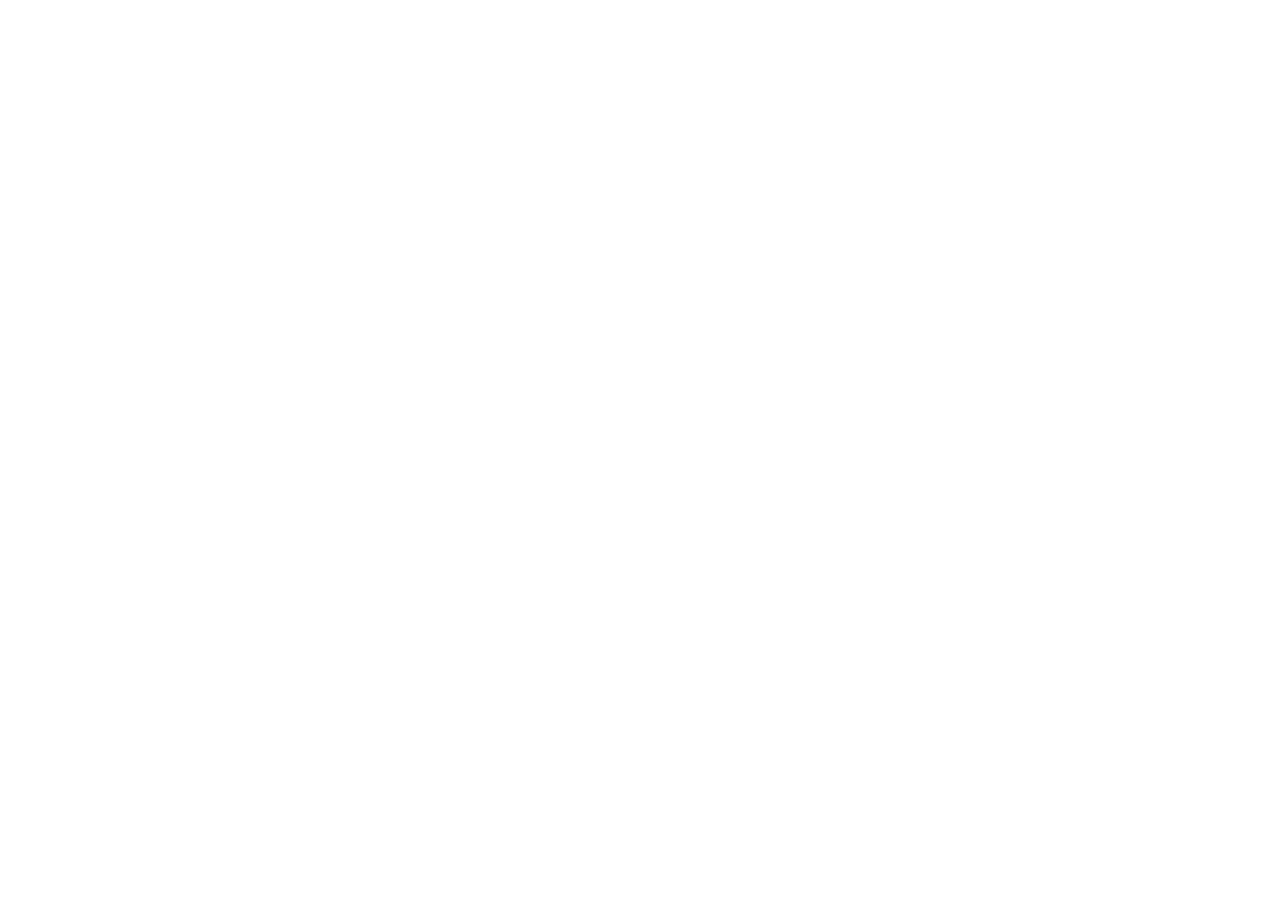
==== about.html @ 59dfc1c3 "first commit" ====
<!DOCTYPE html>
<html lang="en">
<head>
    <meta charset="UTF-8">
    <meta name="viewport" content="width=device-width, initial-scale=1.0">
    <link rel="stylesheet" href="./assets/scss/index.css">
    <title>Document</title>
</head>
<body>
    <header id="header">
        
    </header>
</body>
</html>
---- assets/scss/index.css ----
@import url("https://fonts.googleapis.com/css2?family=Roboto:ital,wght@0,100;0,300;0,400;0,500;0,700;0,900;1,100;1,300;1,400;1,500;1,700;1,900&display=swap");
* {
  margin: 0;
  padding: 0;
  text-decoration: none;
  list-style: none;
  box-sizing: border-box;
  font-family: "Roboto", sans-serif;
}

.container {
  max-width: 1140px;
  margin: 0 auto;
}

.d-flex {
  display: flex;
}

.center {
  display: flex;
  justify-content: center;
  align-items: center;
}

.col-1 {
  width: 8.33%;
}

.col-2 {
  width: 16.66%;
}

.col-3 {
  width: 25%;
}

.col-4 {
  width: 33.33%;
}

.col-5 {
  width: 41.66%;
}

.col-6 {
  width: 50%;
}

.col-7 {
  width: 58.33%;
}

.col-8 {
  width: 66.66%;
}

.col-9 {
  width: 75%;
}

.col-10 {
  width: 83.33%;
}

.col-11 {
  width: 91.66%;
}

.col-12 {
  width: 100%;
}

header {
  position: relative;
}
header i {
  color: #fc5e28;
}
header p {
  color: #999;
}
header .top {
  background-color: #040e26;
  padding: 4px 0;
}
header .top .container .row {
  justify-content: space-between;
  align-items: center;
}
header .top .container .row .left {
  justify-content: space-between;
  align-items: center;
}
header .top .container .row .left .mail span {
  color: #999;
}
header .top .container .row .left .social span {
  margin: 0 2px;
  height: 35px;
  width: 35px;
  border-radius: 50%;
  background: rgba(255, 255, 255, 0.1019607843);
  transition: 0.2s ease;
}
header .top .container .row .left .social span:hover {
  background-color: #fc5e28;
}
header .top .container .row .left .social span:hover i {
  color: #fff;
}
header .top .container .row .right {
  padding: 6px 12px;
  background-color: #fc5e28;
  border-radius: 5px;
  transition: 0.2s ease;
}
header .top .container .row .right:hover {
  background-color: rgba(255, 255, 255, 0.1019607843);
  border: none;
}
header .top .container .row .right a {
  font-size: 14px;
  color: #fff;
  line-height: 1.5;
  font-weight: 600;
}
header .bottom {
  padding: 24px 0 48px;
  background: #fff;
}
header .bottom .container .row a {
  display: flex;
  align-items: center;
}
header .bottom .container .row a .crane {
  align-items: center;
}
header .bottom .container .row a .crane span {
  display: inline-block;
  padding: 5px;
  background-color: #fc5e28;
}
header .bottom .container .row a .crane span img {
  height: 50px;
  width: 50px;
}
header .bottom .container .row a .crane h3 {
  color: #000;
  margin: 0 0 0 8px;
  line-height: 1;
  font-weight: 900;
  font-size: 24px;
}
header .bottom .container .row a .crane h3 p {
  color: #fc5e28;
  font-size: 11px;
  font-weight: 900;
}
header .bottom .container .row a .map {
  align-items: center;
}
header .bottom .container .row a .map span {
  height: 40px;
  width: 40px;
  border: 1px solid rgba(0, 0, 0, 0.05);
}
header .bottom .container .row a .map .text {
  padding: 0 0 0 24px;
}
header .bottom .container .row a .map .text :nth-child(1) {
  color: #fc5e28;
  border: none;
  font-size: 13px;
  font-weight: 600;
  line-height: 1.8;
}
header .bottom .container .row a .map .text :nth-child(2) {
  color: #000;
  border: none;
  font-size: 13px;
  font-weight: 600;
  line-height: 1.8;
}
header .bottom .container .row a .map .text p {
  font-size: 12px;
  font-weight: 300;
  line-height: 1.8;
}
header .navbar {
  background-color: #040e26;
  width: 1140px;
  justify-content: space-between;
  position: absolute;
  bottom: -35px;
  left: 50%;
  transform: translateX(-50%);
}
header .navbar .nav-list .nav-item a {
  display: block;
  padding: 16px 24px;
  color: #fff;
  font-size: 14px;
  font-weight: 500;
  letter-spacing: 2px;
  line-height: 1.8;
  transition: 0.2s ease;
}
header .navbar .nav-list .nav-item a:hover {
  background-color: #fc5e28;
}
header .navbar .nav-list .nav-item .active {
  background-color: #fc5e28;
}
header .navbar .register div {
  padding: 6px 12px;
  background: rgba(255, 255, 255, 0.1);
  border-radius: 5px;
  margin: 0 20px 0 0;
  transition: 0.2s ease;
}
header .navbar .register div:hover {
  background-color: #fc5e28;
}
header .navbar .register div a {
  font-size: 14px;
  color: #fff;
  line-height: 1.5;
  font-weight: 600;
}

@media (max-width: 1200px) {
  header .container {
    max-width: 960px;
  }
  header .navbar {
    width: 960px;
  }
}
@media (max-width: 992px) {
  header .container {
    max-width: 720px;
  }
  header .navbar {
    max-width: 720px;
    position: static;
  }
  header .navbar .nav-list {
    display: none;
  }
  header .navbar .register {
    display: none;
  }
}/*# sourceMappingURL=index.css.map */
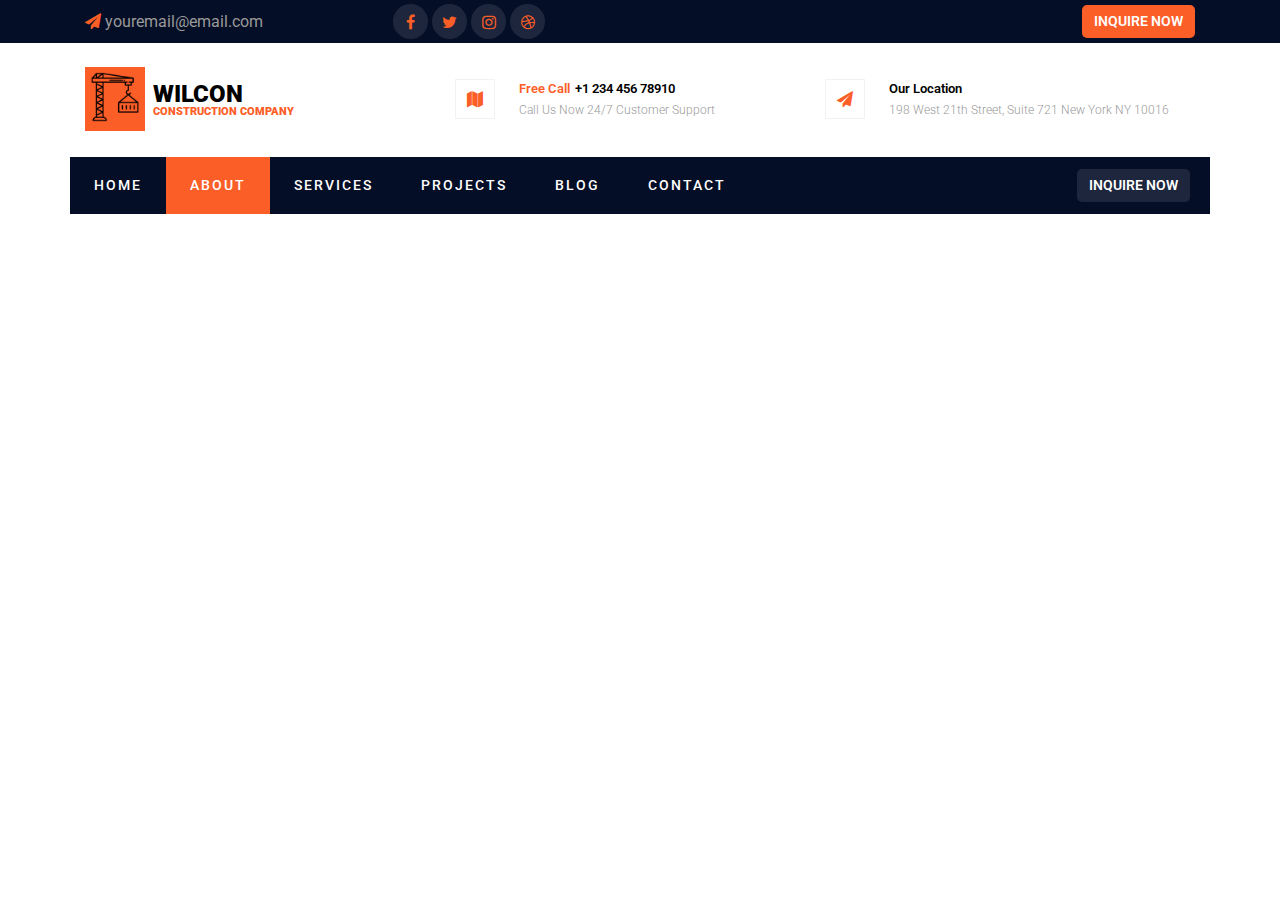
==== commit 575b6d67: "project" ====
--- a/about.html
+++ b/about.html
@@ -3,12 +3,152 @@
 <head>
     <meta charset="UTF-8">
     <meta name="viewport" content="width=device-width, initial-scale=1.0">
+    <!-- animation -->
+    <link
+    rel="stylesheet"
+    href="https://cdnjs.cloudflare.com/ajax/libs/animate.css/4.1.1/animate.min.css"
+    />
+    <!-- animation -->
+    <!-- icon -->
+    <link rel="stylesheet" href="https://cdnjs.cloudflare.com/ajax/libs/font-awesome/4.7.0/css/font-awesome.min.css">
+    <!-- icon -->
     <link rel="stylesheet" href="./assets/scss/index.css">
     <title>Document</title>
 </head>
 <body>
     <header id="header">
-        
+        <div class="top">
+            <div class="container">
+                <div class="row center">
+                    <div class="left d-flex col-5">
+                        <div class="mail">
+                            <i class="fa fa-paper-plane"></i>
+                            <span>youremail@email.com</span>
+                        </div>
+                        <div class="social d-flex">
+                            <span class="center">
+                                <a class="center" href="https://www.facebook.com/" target="_blank">
+                                    <i class="fa fa-facebook-f"></i>
+                                </a>
+                            </span>
+                            <span class="center">
+                                <a class="center" href="https://twitter.com/?lang=en" target="_blank">
+                                    <i class="fa fa-twitter"></i>
+                                </a>
+                            </span>
+                            <span class="center">
+                                <a class="center" href="https://www.instagram.com/" target="_blank">
+                                    <i class="fa fa-instagram"></i>
+                                </a>
+                            </span>
+                            <span class="center">
+                                <a class="center" href="https://dribbble.com/" target="_blank">
+                                    <i class="fa fa-dribbble"></i>
+                                </a>
+                            </span>
+                        </div>
+                    </div>
+                    <div class="right">
+                        <a href="./register.html" target="_blank">
+                            INQUIRE NOW
+                        </a>
+                    </div>
+                </div>
+            </div>    
+        </div>
+        <div class="bottom">
+            <div class="container">
+                <div class="row d-flex">
+                    <a class=" col-4" href="./index.html">
+                        <div class="crane d-flex">
+                            <span class="center">
+                                <img src="./assets/images/crane.png" alt="">
+                            </span>
+                            <h3>WILCON 
+                                <p>CONSTRUCTION COMPANY</p>
+                            </h3>
+                        </div>
+                    </a>
+                    <a class="col-4" href="#">
+                        <div class="map d-flex">
+                            <span class="center">
+                                <i class="fa fa-map"></i>
+                            </span>
+                            <h3 class="text">
+                                <span>Free Call</span>
+                                <span>+1 234 456 78910</span>
+                                <p>Call Us Now 24/7 Customer Support</p>
+                            </h3>
+                        </div>
+                    </a>
+                    <a class="col-4" target="_blank" href="https://www.google.com/search?rlz=1C1GCEA_enAZ1026AZ1026&sxsrf=APwXEdeB1OBAEZWteil6_WyboiG_aJFTjA:1687064651881&q=198+West+21th+Street,+Suite+721+New+York+NY+10016&npsic=0&rflfq=1&rldoc=1&rllag=40743050,-73988338,840&tbm=lcl&sa=X&ved=2ahUKEwiRiafKhcz_AhVO_SoKHbeZCc0QtgN6BAgREAE&biw=1536&bih=714&dpr=1.25#rldoc=1&rlfi=hd:;si:;mv:[[40.83176676473352,-73.79916726259763],[40.67077458025632,-74.18231545595702]]">
+                        <div class="map d-flex">
+                            <span class="center">
+                                <i class="fa fa-paper-plane"></i>
+                            </span>
+                            <h3 class="text">
+                                <span></span>
+                                <span>Our Location</span>
+                                <p>198 West 21th Street, Suite 721 New York NY 10016</p>
+                            </h3>
+                        </div>
+                    </a>
+                </div>
+            </div>
+        </div>
+        <div class="menu">
+            <div class="container">
+                <div class="row d-flex">
+                    <a href="#">
+                        <span class="d-flex">
+                            <i class="fa fa-bars"></i>
+                            <p>MENU</p>
+                        </span>
+                    </a>
+                </div>
+            </div>
+        </div>
+        <nav class="navbar d-flex">
+            <ul class="nav-list d-flex">
+                <li class="nav-item">
+                    <a href="./index.html">
+                        HOME
+                    </a>
+                </li>
+                <li class="nav-item">
+                    <a class="active" href="./about.html">
+                        ABOUT
+                    </a>
+                </li>
+                <li class="nav-item">
+                    <a href="./services.html">
+                        SERVICES
+                    </a>
+                </li>
+                <li class="nav-item">
+                    <a href="./projects.html">
+                        PROJECTS
+                    </a>
+                </li>
+                <li class="nav-item">
+                    <a href="#">
+                        BLOG
+                    </a>
+                </li>
+                <li class="nav-item">
+                    <a href="./contact.html">
+                        CONTACT
+                    </a>
+                </li>
+            </ul>
+            <div class="register center">
+                <div>
+                    <a href="./register.html">
+                        INQUIRE NOW
+                    </a>
+                </div>
+            </div>
+        </nav>
     </header>
 </body>
 </html>--- a/assets/scss/index.css
+++ b/assets/scss/index.css
@@ -1,4 +1,5 @@
 @import url("https://fonts.googleapis.com/css2?family=Roboto:ital,wght@0,100;0,300;0,400;0,500;0,700;0,900;1,100;1,300;1,400;1,500;1,700;1,900&display=swap");
+@import 'animate.css';
 * {
   margin: 0;
   padding: 0;
@@ -10,6 +11,7 @@
 
 .container {
   max-width: 1140px;
+  padding: 0 15px;
   margin: 0 auto;
 }
 
@@ -95,7 +97,7 @@
 header .top .container .row .left .mail span {
   color: #999;
 }
-header .top .container .row .left .social span {
+header .top .container .row .left .social span a {
   margin: 0 2px;
   height: 35px;
   width: 35px;
@@ -103,10 +105,10 @@
   background: rgba(255, 255, 255, 0.1019607843);
   transition: 0.2s ease;
 }
-header .top .container .row .left .social span:hover {
-  background-color: #fc5e28;
-}
-header .top .container .row .left .social span:hover i {
+header .top .container .row .left .social span a:hover {
+  background-color: #fc5e28;
+}
+header .top .container .row .left .social span a:hover i {
   color: #fff;
 }
 header .top .container .row .right {
@@ -187,11 +189,33 @@
   font-weight: 300;
   line-height: 1.8;
 }
+header .menu {
+  display: none;
+  padding: 10px 0;
+  background-color: #040e26;
+}
+header .menu .container .row {
+  align-items: center;
+}
+header .menu .container .row a {
+  padding: 4px 0 4px 12px;
+}
+header .menu .container .row a span {
+  align-items: center;
+}
+header .menu .container .row a span i {
+  color: #fff;
+}
+header .menu .container .row a span p {
+  padding: 0 0 0 4px;
+  color: #fff;
+}
 header .navbar {
   background-color: #040e26;
   width: 1140px;
   justify-content: space-between;
   position: absolute;
+  z-index: 1;
   bottom: -35px;
   left: 50%;
   transform: translateX(-50%);
@@ -241,6 +265,9 @@
   header .container {
     max-width: 720px;
   }
+  header .menu {
+    display: block;
+  }
   header .navbar {
     max-width: 720px;
     position: static;
@@ -251,4 +278,211 @@
   header .navbar .register {
     display: none;
   }
+}
+@media (max-width: 768px) {
+  header .top .container {
+    max-width: 540px;
+  }
+  header .top .container .row {
+    display: block;
+  }
+  header .top .container .row .left {
+    width: 100%;
+    padding: 0 15px;
+    margin: 0 0 8px;
+  }
+  header .top .container .row .right {
+    text-align: center;
+    display: block;
+    border-radius: 30px;
+  }
+  header .bottom .container {
+    max-width: 540px;
+  }
+  header .bottom .container .row {
+    padding: 0 15px;
+    flex-direction: column;
+  }
+  header .bottom .container .row a {
+    width: 100%;
+  }
+  header .menu .container {
+    max-width: 540px;
+  }
+}
+@media (max-width: 576px) {
+  header .top .container {
+    max-width: 100%;
+  }
+  header .top .container .row {
+    display: block;
+  }
+  header .top .container .row .left {
+    flex-direction: column;
+    width: 100%;
+    padding: 0 15px;
+    margin: 0 0 8px;
+  }
+  header .top .container .row .left .mail {
+    margin: 0 0 8px;
+  }
+  header .top .container .row .right {
+    text-align: center;
+    display: block;
+    border-radius: 30px;
+  }
+  header .bottom .container {
+    max-width: 100%;
+  }
+  header .bottom .container .row {
+    flex-direction: column;
+  }
+  header .bottom .container .row a {
+    width: 100%;
+  }
+  header .menu .container {
+    max-width: 540px;
+  }
+}
+main .hero {
+  background-image: url(../../../assets/images/hero-bg.webp);
+  background-position: top center;
+  background-attachment: fixed;
+  background-size: cover;
+  background-repeat: no-repeat;
+  width: 100%;
+  height: 100%;
+}
+main .hero .image {
+  min-height: 100%;
+  width: 100%;
+  background-color: rgba(4, 14, 38, 0.5);
+}
+main .hero .image .container {
+  position: relative;
+}
+main .hero .image .container .main {
+  align-items: center;
+  min-height: 100vh;
+}
+main .hero .image .container .main .box h2 {
+  font-size: 60px;
+  color: #fff;
+  line-height: 1;
+  font-weight: 900;
+  opacity: 1;
+  margin: 0 0 24px;
+}
+main .hero .image .container .main .box p {
+  color: rgba(255, 255, 255, 0.8);
+  line-height: 1.8;
+  font-size: 17px;
+  margin: 0 0 24px;
+}
+main .hero .image .container .main .box .buttons :nth-child(1) {
+  display: inline-block;
+  background-color: #fc5e28;
+  padding: 6px 12px;
+  border-radius: 5px;
+  color: #fff;
+  font-weight: 900;
+  line-height: 1.8;
+}
+main .hero .image .container .main .box .buttons :nth-child(2) {
+  display: inline-block;
+  background-color: #fff;
+  padding: 6px 12px;
+  border-radius: 5px;
+  color: #000;
+  font-weight: 900;
+  line-height: 1.8;
+}
+main .hero .image .container .row {
+  padding: 0 15px;
+  width: 100%;
+  position: absolute;
+  top: calc(100% - 100px);
+  left: 50%;
+  transform: translateX(-50%);
+}
+main .hero .image .container .row .content {
+  background-color: #040e26;
+  padding: 30px;
+}
+main .hero .image .container .row .content .icon span {
+  height: 80px;
+  width: 80px;
+  background-color: #fc5e28;
+  border-radius: 50%;
+}
+main .hero .image .container .row .content .icon span img {
+  height: 50px;
+  width: 50px;
+}
+main .hero .image .container .row .content .text {
+  padding: 0 0 0 24px;
+}
+main .hero .image .container .row .content .text h3 {
+  color: #fff;
+  font-size: 24px;
+  font-weight: 500;
+  line-height: 1.5;
+  margin: 0 0 16px;
+}
+main .hero .image .container .row .content .text p {
+  color: rgba(255, 255, 255, 0.8);
+  line-height: 1.8;
+  margin: 0 0 16px;
+}
+main .hero .image .container .row .orange {
+  background-color: #fc5e28;
+}
+main .hero .image .container .row .orange .icon span {
+  background-color: #fff;
+}
+
+@media (max-width: 1200px) {
+  main .hero .image .container {
+    max-width: 960px;
+  }
+}
+@media (max-width: 992px) {
+  main .hero .image .container {
+    max-width: 720px;
+  }
+  main .hero .image .container .main .box h2 {
+    font-size: 36px;
+  }
+  main .hero .image .container .row {
+    flex-direction: column;
+  }
+  main .hero .image .container .row .content {
+    width: 100%;
+    transform: translateY(100px);
+  }
+}
+@media (max-width: 768px) {
+  main .hero .image .container {
+    max-width: 520px;
+  }
+  main .hero .image .container .main .box {
+    width: 100%;
+  }
+  main .hero .image .container .main .box .buttons {
+    display: block;
+  }
+  main .hero .image .container .main .box .buttons a {
+    font-size: 14px;
+  }
+  main .hero .image .container .row .content {
+    padding: 20px;
+  }
+  main .hero .image .container .row .content .icon span {
+    height: 50px;
+    width: 50px;
+  }
+  main .hero .image .container .row .content .icon span img {
+    height: 40px;
+    width: 40px;
+  }
 }/*# sourceMappingURL=index.css.map */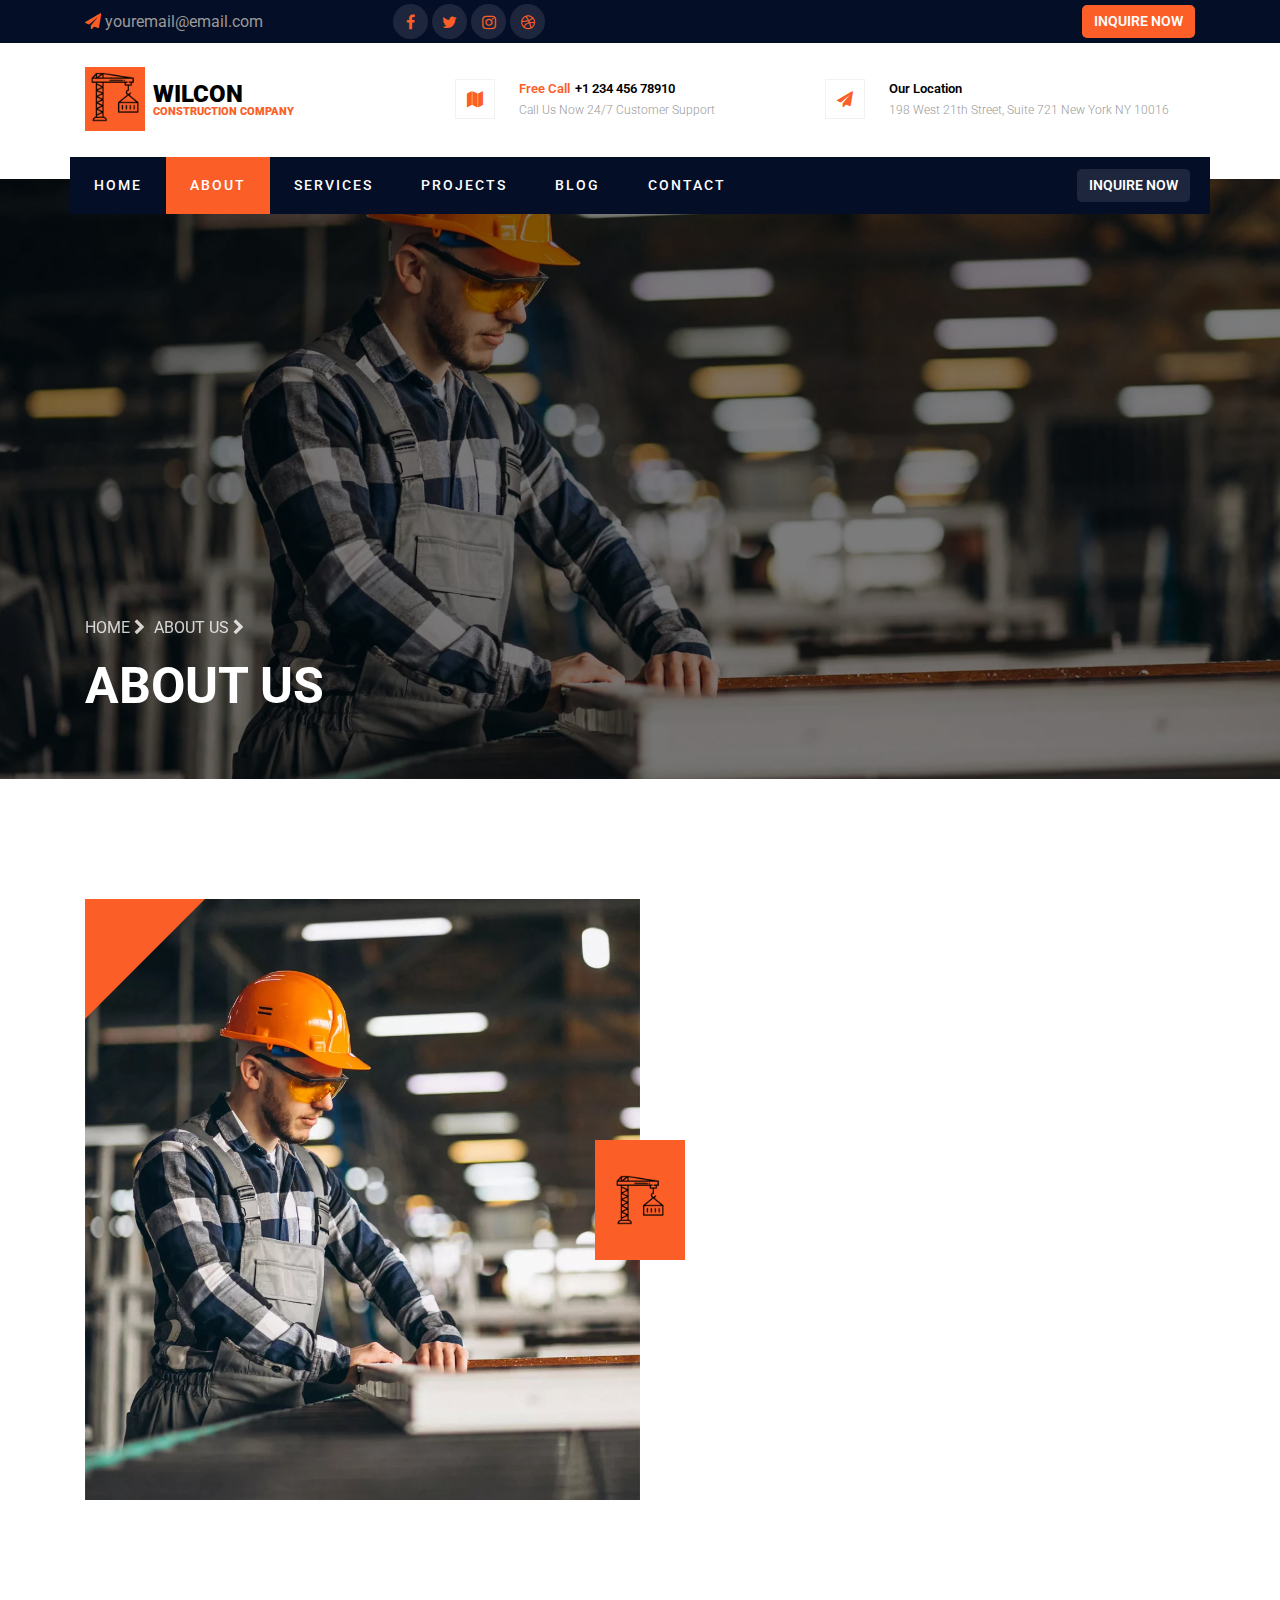
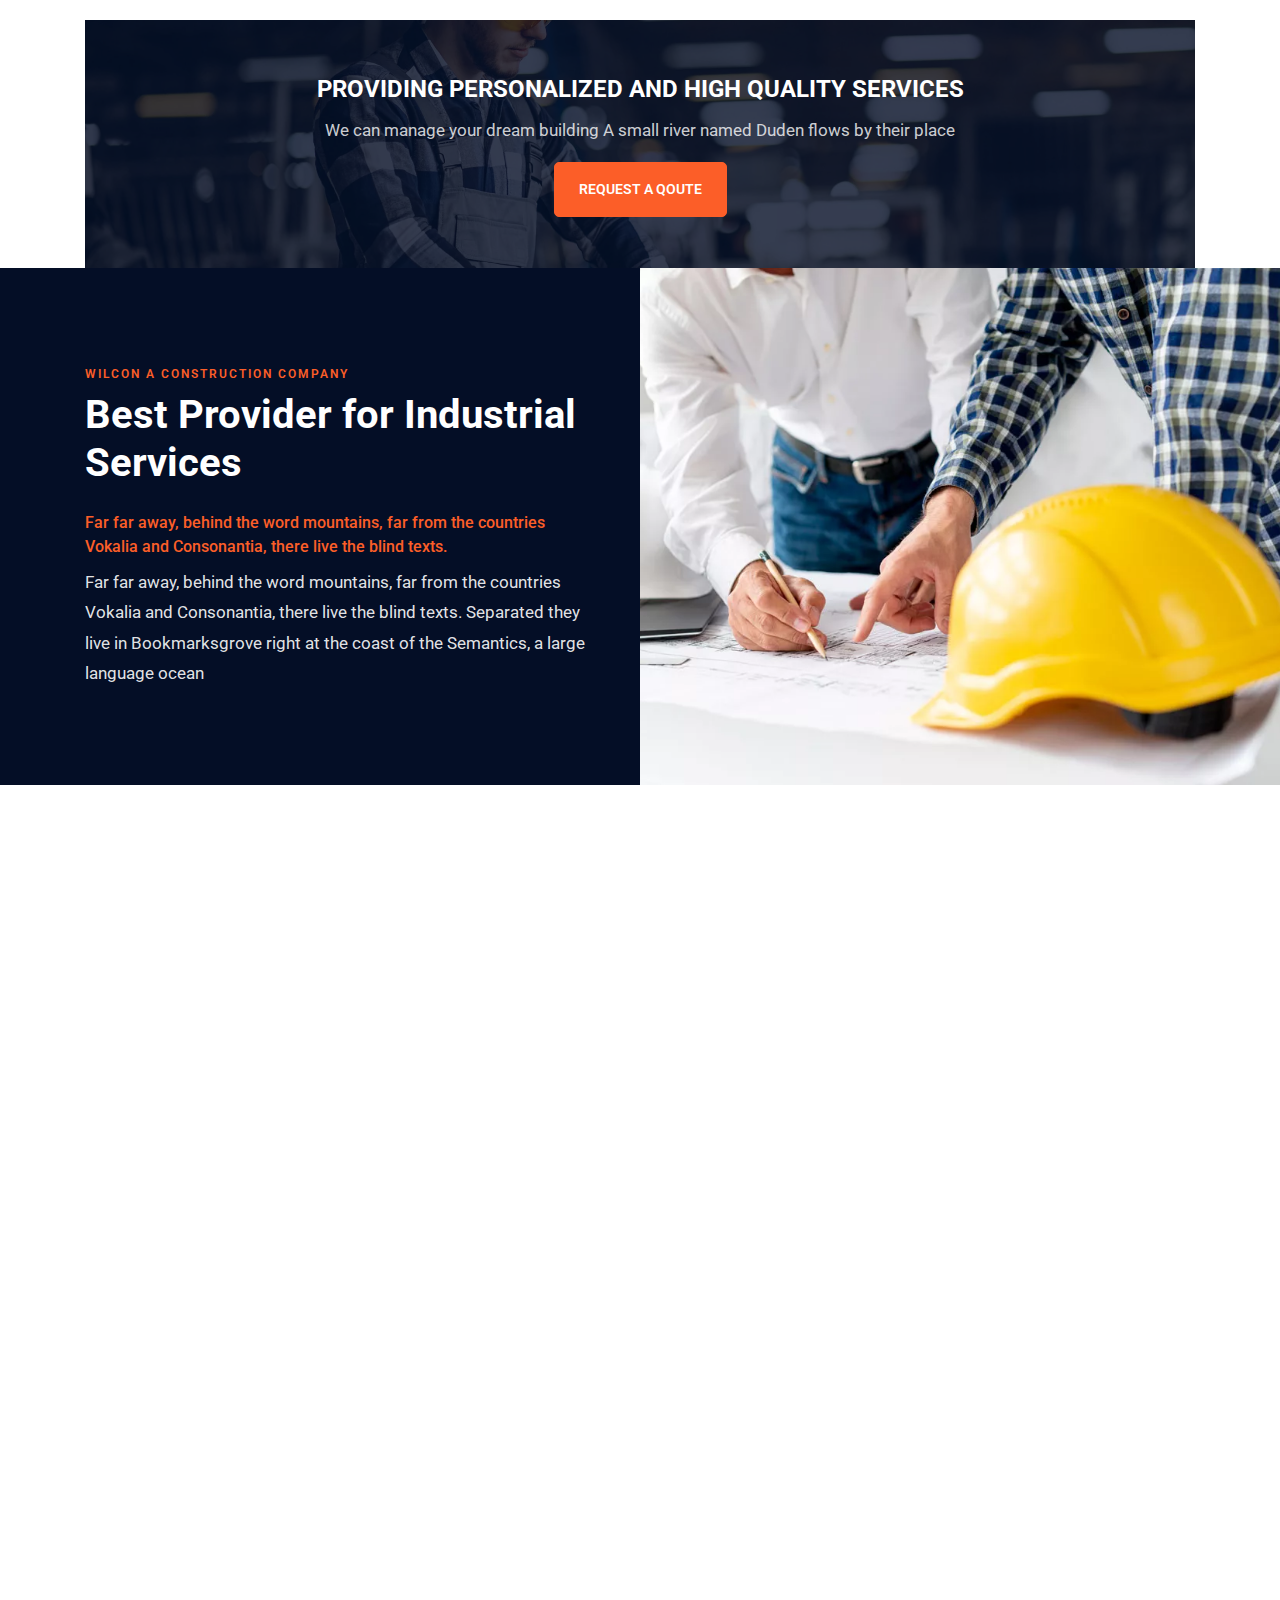
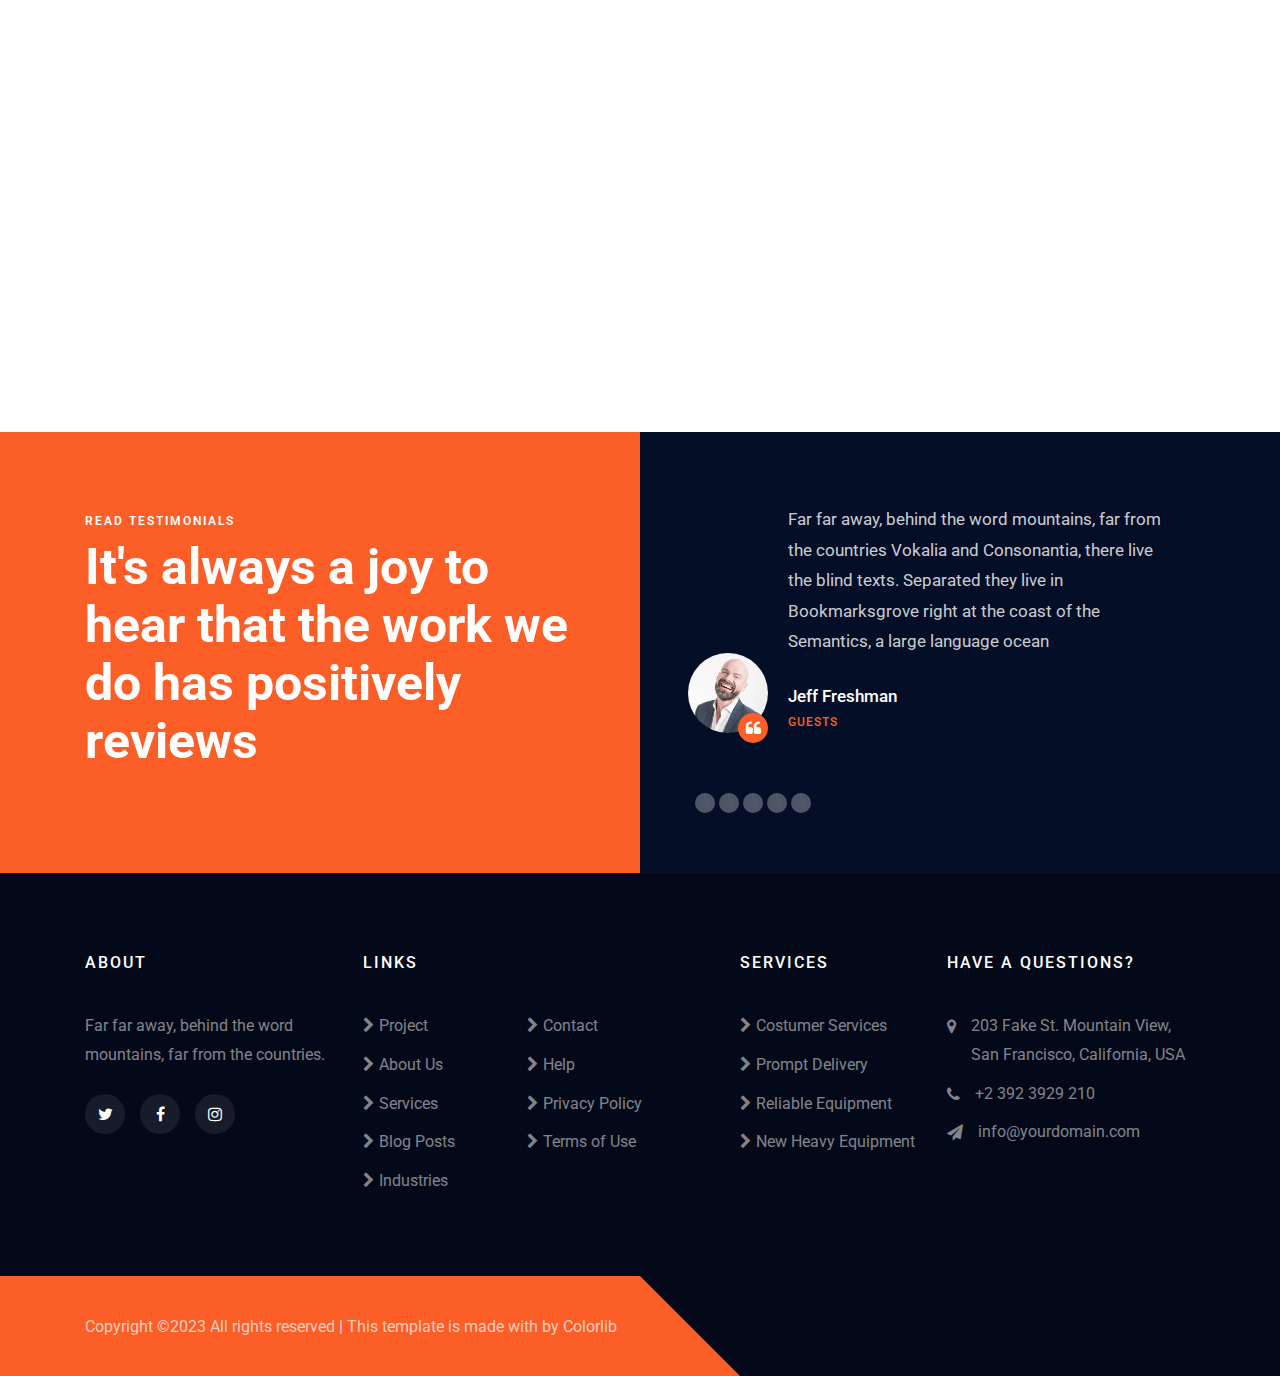
==== commit 3ca58c19: "project" ====
--- a/about.html
+++ b/about.html
@@ -4,10 +4,7 @@
     <meta charset="UTF-8">
     <meta name="viewport" content="width=device-width, initial-scale=1.0">
     <!-- animation -->
-    <link
-    rel="stylesheet"
-    href="https://cdnjs.cloudflare.com/ajax/libs/animate.css/4.1.1/animate.min.css"
-    />
+    <link href="https://unpkg.com/aos@2.3.1/dist/aos.css" rel="stylesheet" />
     <!-- animation -->
     <!-- icon -->
     <link rel="stylesheet" href="https://cdnjs.cloudflare.com/ajax/libs/font-awesome/4.7.0/css/font-awesome.min.css">
@@ -150,5 +147,574 @@
             </div>
         </nav>
     </header>
+    <main>
+        <!-- hero two -->
+        <section class="hero-pages">
+            <div class="overlay">
+                <div class="container">
+                    <div class="main">
+                        <div data-aos="fade-up" class="text">
+                            <p>
+                                <a href="./index.html">HOME <i class="fa fa-chevron-right"></i></a>
+                                ABOUT US <i class="fa fa-chevron-right"></i>
+                            </p>
+                            <h2>
+                                ABOUT US
+                            </h2>
+                        </div>
+                    </div>
+                </div>
+            </div>
+        </section>
+        <!-- hero two -->
+        <!-- blog about -->
+        <section class="blog">
+            <div class="container">
+                <div class="row d-flex">
+                    <div class="image col-6">
+                        <div class="before"></div>
+                        <span class="crane-icon center">
+                            <img src="./assets/images/crane.png" alt="">
+                        </span>
+                    </div>
+                    <div data-aos="fade-up"  class="text col-6">
+                        <span class="subheading">WELCOME TO WILCON</span>
+                        <h2>Wilcon A Construction Company</h2>
+                        <div class="icon d-flex">
+                            <span>
+                                <img src="./assets/images/hammer.png" alt="">
+                            </span>
+                            <h3>We're in this business since 1975 and We provide the best insdustrial services</h3>
+                        </div>
+                        <p>Far far away, behind the word mountains, far from the countries Vokalia and Consonantia, there live the blind texts. Separated they live in Bookmarksgrove right at the coast of the Semantics, a large language ocean.</p>
+                        <div class="video-img d-flex">
+                            <img src="./assets/images/video-img.png" alt="">
+                            <h4>This is how we work on our clients, Watch video</h4>
+                        </div>
+                    </div>
+                </div>
+            </div>
+        </section>
+        <!-- blog about -->
+        <!-- intro about -->
+        <section class="intro">
+            <div class="container">
+                <div class="image">
+                    <div class="overlay"></div>
+                    <h2>PROVIDING PERSONALIZED AND HIGH QUALITY SERVICES</h2>
+                    <p>We can manage your dream building A small river named Duden flows by their place</p>
+                    <a target="_blank" href="./register.html">
+                        REQUEST A QOUTE
+                    </a>
+                </div>
+            </div>
+        </section>
+        <!-- intro about -->
+        <!-- about counter -->
+        <section class="counter">
+            <div class="bg d-flex">
+                <div class="bg-left col-6"></div>
+                <div class="bg-right col-6"></div>
+            </div>
+            <div class="container">
+                <div class="row d-flex">
+                    <div class="left col-6">
+                        <span>WILCON A CONSTRUCTION COMPANY</span>
+                        <h2>Best Provider for Industrial Services</h2>
+                        <h4>Far far away, behind the word mountains, far from the countries Vokalia and Consonantia, there live the blind texts.</h4>
+                        <p>Far far away, behind the word mountains, far from the countries Vokalia and Consonantia, there live the blind texts. Separated they live in Bookmarksgrove right at the coast of the Semantics, a large language ocean</p>
+                    </div>
+                    <div data-aos="fade-up" class="right d-flex col-6">
+                        <div class="block one d-flex">
+                            <span class="icon center">
+                                <img src="./assets/images/engineer.png" alt="">
+                            </span>
+                            <div>
+                                <span class="top">48,000</span>
+                                <span class="bottom">PROJECT COMPLATED</span>
+                            </div>
+                        </div>
+                        <div class="block two d-flex">
+                            <span class="icon center">
+                                <img src="./assets/images/engineer.png" alt="">
+                            </span>
+                            <div>
+                                <span class="top">54,900</span>
+                                <span class="bottom">HAPPY COSTUMERS</span>
+                            </div>
+                        </div>
+                    </div>
+                </div>
+            </div>
+        </section>
+        <!-- about counter -->
+        <!-- about our team -->
+        <section class="our-team">
+            <div class="container">
+                <div data-aos="fade-up" class="title">
+                    <span>OUR TEAM</span>
+                    <h2>Our Team</h2>
+                </div>
+                <div class="main d-flex">
+                    <div class="row d-flex">
+                        <div data-aos="fade-up" class="card">
+                            <div class="flip-card">
+                                <div class="flip-card-inner">
+                                    <div class="flip-card-front">
+                                        <div class="box">
+                                            <h2>Ryan Anderson</h2>
+                                            <p>Head Engineer</p>
+                                        </div>
+                                    </div>
+                                    <div class="flip-card-back">
+                                        <p>“Even the all-powerful Pointing has no control about the blind texts it is an almost unorthographic life One day however a small line of blind text ”</p>
+                                        <div class="box d-flex">
+                                            <div class="image"></div>
+                                            <div class="text">
+                                                <h2>Ryan Anderson</h2>
+                                                <p>Head Engineer</p>
+                                            </div>
+                                        </div>
+                                    </div>
+                                </div>
+                            </div>
+                            <div class="card-back">
+                                <p>“Even the all-powerful Pointing has no control about the blind texts it is an almost unorthographic life One day however a small line of blind text ”</p>
+                                <div class="box d-flex">
+                                    <div class="image"></div>
+                                    <div class="text">
+                                        <h2>Ryan Anderson</h2>
+                                        <p>Head Engineer</p>
+                                    </div>
+                                </div>
+                            </div>
+                        </div>
+                        <div data-aos="fade-up" class="card">
+                            <div class="flip-card">
+                                <div class="flip-card-inner">
+                                    <div class="flip-card-front">
+                                        <div class="box">
+                                            <h2>Ryan Anderson</h2>
+                                            <p>Head Engineer</p>
+                                        </div>
+                                    </div>
+                                    <div class="flip-card-back">
+                                        <p>“Even the all-powerful Pointing has no control about the blind texts it is an almost unorthographic life One day however a small line of blind text ”</p>
+                                        <div class="box d-flex">
+                                            <div class="image"></div>
+                                            <div class="text">
+                                                <h2>Ryan Anderson</h2>
+                                                <p>Head Engineer</p>
+                                            </div>
+                                        </div>
+                                    </div>
+                                </div>
+                            </div>
+                            <div class="card-back">
+                                <p>“Even the all-powerful Pointing has no control about the blind texts it is an almost unorthographic life One day however a small line of blind text ”</p>
+                                <div class="box d-flex">
+                                    <div class="image"></div>
+                                    <div class="text">
+                                        <h2>Ryan Anderson</h2>
+                                        <p>Head Engineer</p>
+                                    </div>
+                                </div>
+                            </div>
+                        </div>
+                    </div>
+                    <div class="row d-flex">
+                        <div data-aos="fade-up" class="card">
+                            <div class="flip-card">
+                                <div class="flip-card-inner">
+                                    <div class="flip-card-front">
+                                        <div class="box">
+                                            <h2>Ryan Anderson</h2>
+                                            <p>Head Engineer</p>
+                                        </div>
+                                    </div>
+                                    <div class="flip-card-back">
+                                        <p>“Even the all-powerful Pointing has no control about the blind texts it is an almost unorthographic life One day however a small line of blind text ”</p>
+                                        <div class="box d-flex">
+                                            <div class="image"></div>
+                                            <div class="text">
+                                                <h2>Ryan Anderson</h2>
+                                                <p>Head Engineer</p>
+                                            </div>
+                                        </div>
+                                    </div>
+                                </div>
+                            </div>
+                            <div class="card-back">
+                                <p>“Even the all-powerful Pointing has no control about the blind texts it is an almost unorthographic life One day however a small line of blind text ”</p>
+                                <div class="box d-flex">
+                                    <div class="image"></div>
+                                    <div class="text">
+                                        <h2>Ryan Anderson</h2>
+                                        <p>Head Engineer</p>
+                                    </div>
+                                </div>
+                            </div>
+                        </div>
+                        <div data-aos="fade-up" class="card">
+                            <div class="flip-card">
+                                <div class="flip-card-inner">
+                                    <div class="flip-card-front">
+                                        <div class="box">
+                                            <h2>Ryan Anderson</h2>
+                                            <p>Head Engineer</p>
+                                        </div>
+                                    </div>
+                                    <div class="flip-card-back">
+                                        <p>“Even the all-powerful Pointing has no control about the blind texts it is an almost unorthographic life One day however a small line of blind text ”</p>
+                                        <div class="box d-flex">
+                                            <div class="image"></div>
+                                            <div class="text">
+                                                <h2>Ryan Anderson</h2>
+                                                <p>Head Engineer</p>
+                                            </div>
+                                        </div>
+                                    </div>
+                                </div>
+                            </div>
+                            <div class="card-back">
+                                <p>“Even the all-powerful Pointing has no control about the blind texts it is an almost unorthographic life One day however a small line of blind text ”</p>
+                                <div class="box d-flex">
+                                    <div class="image"></div>
+                                    <div class="text">
+                                        <h2>Ryan Anderson</h2>
+                                        <p>Head Engineer</p>
+                                    </div>
+                                </div>
+                            </div>
+                        </div>
+                    </div>
+                </div>
+                <div class="main d-flex">
+                    <div class="row d-flex">
+                        <div data-aos="fade-up" class="card">
+                            <div class="flip-card">
+                                <div class="flip-card-inner">
+                                    <div class="flip-card-front">
+                                        <div class="box">
+                                            <h2>Ryan Anderson</h2>
+                                            <p>Head Engineer</p>
+                                        </div>
+                                    </div>
+                                    <div class="flip-card-back">
+                                        <p>“Even the all-powerful Pointing has no control about the blind texts it is an almost unorthographic life One day however a small line of blind text ”</p>
+                                        <div class="box d-flex">
+                                            <div class="image"></div>
+                                            <div class="text">
+                                                <h2>Ryan Anderson</h2>
+                                                <p>Head Engineer</p>
+                                            </div>
+                                        </div>
+                                    </div>
+                                </div>
+                            </div>
+                            <div class="card-back">
+                                <p>“Even the all-powerful Pointing has no control about the blind texts it is an almost unorthographic life One day however a small line of blind text ”</p>
+                                <div class="box d-flex">
+                                    <div class="image"></div>
+                                    <div class="text">
+                                        <h2>Ryan Anderson</h2>
+                                        <p>Head Engineer</p>
+                                    </div>
+                                </div>
+                            </div>
+                        </div>
+                        <div data-aos="fade-up" class="card">
+                            <div class="flip-card">
+                                <div class="flip-card-inner">
+                                    <div class="flip-card-front">
+                                        <div class="box">
+                                            <h2>Ryan Anderson</h2>
+                                            <p>Head Engineer</p>
+                                        </div>
+                                    </div>
+                                    <div class="flip-card-back">
+                                        <p>“Even the all-powerful Pointing has no control about the blind texts it is an almost unorthographic life One day however a small line of blind text ”</p>
+                                        <div class="box d-flex">
+                                            <div class="image"></div>
+                                            <div class="text">
+                                                <h2>Ryan Anderson</h2>
+                                                <p>Head Engineer</p>
+                                            </div>
+                                        </div>
+                                    </div>
+                                </div>
+                            </div>
+                            <div class="card-back">
+                                <p>“Even the all-powerful Pointing has no control about the blind texts it is an almost unorthographic life One day however a small line of blind text ”</p>
+                                <div class="box d-flex">
+                                    <div class="image"></div>
+                                    <div class="text">
+                                        <h2>Ryan Anderson</h2>
+                                        <p>Head Engineer</p>
+                                    </div>
+                                </div>
+                            </div>
+                        </div>
+                    </div>
+                    <div class="row d-flex">
+                        <div data-aos="fade-up" class="card">
+                            <div class="flip-card">
+                                <div class="flip-card-inner">
+                                    <div class="flip-card-front">
+                                        <div class="box">
+                                            <h2>Ryan Anderson</h2>
+                                            <p>Head Engineer</p>
+                                        </div>
+                                    </div>
+                                    <div class="flip-card-back">
+                                        <p>“Even the all-powerful Pointing has no control about the blind texts it is an almost unorthographic life One day however a small line of blind text ”</p>
+                                        <div class="box d-flex">
+                                            <div class="image"></div>
+                                            <div class="text">
+                                                <h2>Ryan Anderson</h2>
+                                                <p>Head Engineer</p>
+                                            </div>
+                                        </div>
+                                    </div>
+                                </div>
+                            </div>
+                            <div class="card-back">
+                                <p>“Even the all-powerful Pointing has no control about the blind texts it is an almost unorthographic life One day however a small line of blind text ”</p>
+                                <div class="box d-flex">
+                                    <div class="image"></div>
+                                    <div class="text">
+                                        <h2>Ryan Anderson</h2>
+                                        <p>Head Engineer</p>
+                                    </div>
+                                </div>
+                            </div>
+                        </div>
+                        <div data-aos="fade-up" class="card">
+                            <div class="flip-card">
+                                <div class="flip-card-inner">
+                                    <div class="flip-card-front">
+                                        <div class="box">
+                                            <h2>Ryan Anderson</h2>
+                                            <p>Head Engineer</p>
+                                        </div>
+                                    </div>
+                                    <div class="flip-card-back">
+                                        <p>“Even the all-powerful Pointing has no control about the blind texts it is an almost unorthographic life One day however a small line of blind text ”</p>
+                                        <div class="box d-flex">
+                                            <div class="image"></div>
+                                            <div class="text">
+                                                <h2>Ryan Anderson</h2>
+                                                <p>Head Engineer</p>
+                                            </div>
+                                        </div>
+                                    </div>
+                                </div>
+                            </div>
+                            <div class="card-back">
+                                <p>“Even the all-powerful Pointing has no control about the blind texts it is an almost unorthographic life One day however a small line of blind text ”</p>
+                                <div class="box d-flex">
+                                    <div class="image"></div>
+                                    <div class="text">
+                                        <h2>Ryan Anderson</h2>
+                                        <p>Head Engineer</p>
+                                    </div>
+                                </div>
+                            </div>
+                        </div>
+                    </div>
+                </div>
+            </div>
+        </section>
+        <!-- about our team -->
+        <!-- testimonials about -->
+        <section class="testimonials">
+            <div class="bg d-flex">
+                <div class="bg-left col-6"></div>
+                <div class="bg-right col-6"></div>
+            </div>
+            <div class="container">
+                <div class="row d-flex">
+                    <div class="left col-6">
+                        <span>READ TESTIMONIALS</span>
+                        <h2>
+                            It's always a joy to hear that the work we do has positively reviews
+                        </h2>
+                    </div>
+                    <div class="right col-6">
+                        <div class="testimony d-flex">
+                            <div class="user">
+                                <span class="icon center">
+                                    <i class="fa fa-quote-left"></i>
+                                </span>
+                            </div>
+                            <div class="text">
+                                <p>Far far away, behind the word mountains, far from the countries Vokalia and Consonantia, there live the blind texts. Separated they live in Bookmarksgrove right at the coast of the Semantics, a large language ocean</p>
+                                <h5>Jeff Freshman</h5>
+                                <span>GUESTS</span>
+                            </div>
+                        </div>
+                        <div class="dots d-flex">
+                            <span></span>
+                            <span></span>
+                            <span></span>
+                            <span></span>
+                            <span></span>
+                        </div>
+                    </div>
+                </div>
+            </div>
+        </section>
+        <!-- testimonials about -->
+    </main>
+    <!-- footer -->
+    <footer>
+        <div class="container">
+            <div class="main d-flex">
+                <div class="row d-flex">
+                    <div class="about part col-5">
+                        <h2 class="heading">
+                            ABOUT
+                        </h2>
+                        <p>Far far away, behind the word mountains, far from the countries.</p>
+                        <ul class="media d-flex">
+                            <li>
+                                <a class="center" target="_blank" href="https://twitter.com/?lang=en">
+                                    <i class="fa fa-twitter"></i>
+                                </a>
+                            </li>
+                            <li>
+                                <a class="center" target="_blank" href="https://www.facebook.com/">
+                                    <i class="fa fa-facebook-f"></i>
+                                </a>
+                            </li>
+                            <li>
+                                <a class="center" target="_blank" href="https://www.instagram.com/">
+                                    <i class="fa fa-instagram"></i>
+                                </a>
+                            </li>
+                        </ul>
+                    </div>
+                    <div class="links part col-7">
+                        <h2 class="heading">
+                            LINKS
+                        </h2>
+                        <div class="d-flex">
+                            <ul class="left">
+                                <li>
+                                    <a href="#">
+                                        <i class="fa fa-chevron-right"></i><p>Project</p>
+                                    </a>
+                                </li>
+                                <li>
+                                    <a href="#">
+                                        <i class="fa fa-chevron-right"></i><p>About Us</p>
+                                    </a>
+                                </li>
+                                <li>
+                                    <a href="#">
+                                        <i class="fa fa-chevron-right"></i><p>Services</p>
+                                    </a>
+                                </li>
+                                <li>
+                                    <a href="#">
+                                        <i class="fa fa-chevron-right"></i><p>Blog Posts</p>
+                                    </a>
+                                </li>
+                                <li>
+                                    <a href="#">
+                                        <i class="fa fa-chevron-right"></i><p>Industries</p>
+                                    </a>
+                                </li>
+                            </ul>
+                            <ul class="right">
+                                <li>
+                                    <a href="#">
+                                        <i class="fa fa-chevron-right"></i><p>Contact</p>
+                                    </a>
+                                </li>
+                                <li>
+                                    <a href="#">
+                                        <i class="fa fa-chevron-right"></i><p>Help</p>
+                                    </a>
+                                </li>
+                                <li>
+                                    <a href="#">
+                                        <i class="fa fa-chevron-right"></i><p>Privacy Policy</p>
+                                    </a>
+                                </li>
+                                <li>
+                                    <a href="#">
+                                        <i class="fa fa-chevron-right"></i><p>Terms of Use</p>
+                                    </a>
+                                </li>
+                            </ul>
+                        </div>
+                    </div>
+                </div>
+                <div class="row col-6 d-flex">
+                    <div class="services part col-5">
+                        <h2 class="heading">
+                            SERVICES
+                        </h2>
+                        <ul>
+                            <li>
+                                <a href="#">
+                                    <i class="fa fa-chevron-right"></i><p>Costumer Services</p>
+                                </a>
+                            </li>
+                            <li>
+                                <a href="#">
+                                    <i class="fa fa-chevron-right"></i><p>Prompt Delivery</p>
+                                </a>
+                            </li>
+                            <li>
+                                <a href="#">
+                                    <i class="fa fa-chevron-right"></i><p>Reliable Equipment</p>
+                                </a>
+                            </li>
+                            <li>
+                                <a href="#">
+                                    <i class="fa fa-chevron-right"></i><p>New Heavy Equipment</p>
+                                </a>
+                            </li>
+                        </ul>
+                    </div>
+                    <div class="question part col-7">
+                        <h2 class="heading">
+                            HAVE A QUESTIONS?
+                        </h2>
+                        <ul>
+                            <li>
+                                <i class="fa fa-map-marker"></i>
+                                <p>203 Fake St. Mountain View, San Francisco, California, USA</p>
+                            </li>
+                            <li>
+                                <i class="fa fa-phone"></i>
+                                <p>+2 392 3929 210</p>
+                            </li>
+                            <li>
+                                <i class="fa fa-paper-plane"></i>
+                                <p>info@yourdomain.com</p>
+                            </li>
+                        </ul>
+                    </div>
+                </div>
+            </div>
+        </div>
+        <div class="bottom">
+            <div class="row">
+            </div>
+            <div class="container">
+                <div class="text">
+                    <p>Copyright ©2023 All rights reserved | This template is made with  by Colorlib</p>
+                </div>
+            </div>
+        </div>
+    </footer>
+    <!-- footer -->
+    <script src="https://unpkg.com/aos@2.3.1/dist/aos.js"></script>
+    <script>
+        AOS.init();
+    </script>
 </body>
 </html>--- a/assets/scss/index.css
+++ b/assets/scss/index.css
@@ -8,6 +8,12 @@
   box-sizing: border-box;
   font-family: "Roboto", sans-serif;
 }
+* ::before {
+  box-sizing: border-box;
+}
+* ::after {
+  box-sizing: border-box;
+}
 
 .container {
   max-width: 1140px;
@@ -344,6 +350,194 @@
     max-width: 540px;
   }
 }
+footer {
+  padding: 80px 0 0;
+  background-color: #030918;
+}
+footer .main {
+  gap: 30px;
+  padding: 0 0 70px;
+}
+footer .main .row {
+  gap: 30px;
+}
+footer .main .row p {
+  color: rgba(255, 255, 255, 0.5);
+  line-height: 1.8;
+}
+footer .main .row a {
+  color: rgba(255, 255, 255, 0.5);
+}
+footer .main .row .heading {
+  font-size: 16px;
+  font-weight: 500;
+  color: #fff;
+  margin-bottom: 40px;
+  letter-spacing: 2px;
+  margin: 0 0 40px;
+}
+footer .main .row .about p {
+  margin-bottom: 0 0 16px;
+}
+footer .main .row .about .media {
+  margin: 24px 0 0;
+  gap: 15px;
+}
+footer .main .row .about .media li a {
+  border-radius: 50%;
+  height: 40px;
+  width: 40px;
+  background: rgba(255, 255, 255, 0.0784313725);
+  transition: 0.2s ease;
+}
+footer .main .row .about .media li a:hover {
+  background-color: #fc5e28;
+}
+footer .main .row .about .media li a i {
+  color: #fff;
+}
+footer .main .row .links div .left {
+  margin: 0 24px 0 0;
+}
+footer .main .row .links div .right {
+  margin: 0 0 0 48px;
+}
+footer .main .row .links div ul li {
+  margin: 0 0 10px;
+}
+footer .main .row .links div ul li:hover p {
+  color: #fc5e28;
+}
+footer .main .row .links div ul li p {
+  display: inline;
+  padding: 0 0 0 5px;
+  transition: 0.2s ease;
+}
+footer .main .row .services ul li {
+  margin: 0 0 10px;
+}
+footer .main .row .services ul li:hover p {
+  color: #fc5e28;
+}
+footer .main .row .services ul li p {
+  display: inline;
+  padding: 0 0 0 5px;
+  transition: 0.2s ease;
+}
+footer .main .row .question ul li {
+  display: flex;
+  margin: 0 0 10px;
+}
+footer .main .row .question ul li i {
+  color: rgba(255, 255, 255, 0.5);
+  line-height: 1.8;
+}
+footer .main .row .question ul li p {
+  padding: 0 0 0 15px;
+}
+footer .bottom {
+  position: relative;
+  height: 100%;
+}
+footer .bottom .row {
+  position: relative;
+  height: 100px;
+  width: 50%;
+  background-color: #fc5e28;
+}
+footer .bottom .row::before {
+  position: absolute;
+  bottom: 0;
+  right: -99.5px;
+  content: "";
+  width: 0;
+  height: 0;
+  border-style: solid;
+  border-width: 100px 100px 0 0;
+  transform: rotate(-90deg);
+  border-color: #fc5e28 transparent transparent transparent;
+}
+footer .bottom .container {
+  z-index: 1;
+  width: 1140px;
+  position: absolute;
+  top: 50%;
+  left: 50%;
+  transform: translate(-50%, -50%);
+}
+footer .bottom .container .text {
+  width: 50%;
+}
+footer .bottom .container .text p {
+  color: rgba(255, 255, 255, 0.7019607843);
+}
+
+@media (max-width: 1200px) {
+  footer .container {
+    max-width: 960px;
+  }
+  footer .container .services {
+    width: 50%;
+  }
+  footer .container .services a {
+    white-space: nowrap;
+  }
+  footer .container .question {
+    width: 50%;
+  }
+  footer .bottom .container {
+    width: 960px;
+  }
+}
+@media (max-width: 992px) {
+  footer .container {
+    max-width: 720px;
+  }
+  footer .container .main {
+    flex-direction: column;
+  }
+  footer .container .main .row {
+    width: 100%;
+  }
+  footer .container .main .row .part {
+    width: 50%;
+  }
+  footer .bottom .container {
+    width: 720px;
+  }
+}
+@media (max-width: 768px) {
+  footer .container {
+    max-width: 540px;
+  }
+  footer .container .main {
+    flex-direction: column;
+  }
+  footer .container .main .row {
+    flex-direction: column;
+  }
+  footer .container .main .row .part {
+    width: 100%;
+  }
+  footer .bottom {
+    margin: 0 auto;
+    max-width: 540px;
+    padding: 0 15px;
+  }
+  footer .bottom .row {
+    width: 100%;
+  }
+  footer .bottom .row::before {
+    display: none;
+  }
+  footer .bottom .container {
+    width: 100%;
+  }
+  footer .bottom .container .text {
+    padding: 0 15px;
+    width: 100%;
+  }
+}
 main .hero {
   background-image: url(../../../assets/images/hero-bg.webp);
   background-position: top center;
@@ -353,19 +547,19 @@
   width: 100%;
   height: 100%;
 }
-main .hero .image {
+main .hero .overlay {
   min-height: 100%;
   width: 100%;
   background-color: rgba(4, 14, 38, 0.5);
 }
-main .hero .image .container {
+main .hero .overlay .container {
   position: relative;
 }
-main .hero .image .container .main {
+main .hero .overlay .container .main {
   align-items: center;
   min-height: 100vh;
 }
-main .hero .image .container .main .box h2 {
+main .hero .overlay .container .main .box h2 {
   font-size: 60px;
   color: #fff;
   line-height: 1;
@@ -373,13 +567,13 @@
   opacity: 1;
   margin: 0 0 24px;
 }
-main .hero .image .container .main .box p {
+main .hero .overlay .container .main .box p {
   color: rgba(255, 255, 255, 0.8);
   line-height: 1.8;
   font-size: 17px;
   margin: 0 0 24px;
 }
-main .hero .image .container .main .box .buttons :nth-child(1) {
+main .hero .overlay .container .main .box .buttons :nth-child(1) {
   display: inline-block;
   background-color: #fc5e28;
   padding: 6px 12px;
@@ -388,7 +582,7 @@
   font-weight: 900;
   line-height: 1.8;
 }
-main .hero .image .container .main .box .buttons :nth-child(2) {
+main .hero .overlay .container .main .box .buttons :nth-child(2) {
   display: inline-block;
   background-color: #fff;
   padding: 6px 12px;
@@ -397,92 +591,1165 @@
   font-weight: 900;
   line-height: 1.8;
 }
-main .hero .image .container .row {
-  padding: 0 15px;
-  width: 100%;
-  position: absolute;
-  top: calc(100% - 100px);
-  left: 50%;
-  transform: translateX(-50%);
-}
-main .hero .image .container .row .content {
+main .cards {
+  position: relative;
+  margin-top: -70px;
+}
+main .cards .content {
   background-color: #040e26;
   padding: 30px;
-}
-main .hero .image .container .row .content .icon span {
+  position: relative;
+  overflow: hidden;
+}
+main .cards .content ::before {
+  position: absolute;
+  top: 0;
+  right: -30px;
+  bottom: 0;
+  content: "";
+  width: 50%;
+  background: rgba(255, 255, 255, 0.022);
+  transform: matrix(1.3, 0, -0.3, 1, 0, 0);
+}
+main .cards .content .icon span {
   height: 80px;
   width: 80px;
   background-color: #fc5e28;
   border-radius: 50%;
 }
-main .hero .image .container .row .content .icon span img {
+main .cards .content .icon span img {
   height: 50px;
   width: 50px;
 }
-main .hero .image .container .row .content .text {
+main .cards .content .text {
   padding: 0 0 0 24px;
 }
-main .hero .image .container .row .content .text h3 {
+main .cards .content .text h3 {
   color: #fff;
   font-size: 24px;
   font-weight: 500;
   line-height: 1.5;
   margin: 0 0 16px;
 }
-main .hero .image .container .row .content .text p {
+main .cards .content .text p {
   color: rgba(255, 255, 255, 0.8);
   line-height: 1.8;
   margin: 0 0 16px;
 }
-main .hero .image .container .row .orange {
-  background-color: #fc5e28;
-}
-main .hero .image .container .row .orange .icon span {
+main .cards .orange {
+  background-color: #fc5e28;
+}
+main .cards .orange .icon span {
   background-color: #fff;
 }
 
+main .our-blog {
+  padding: 120px 0;
+}
+main .our-blog .container .title {
+  margin: 0 0 80px;
+  text-align: center;
+}
+main .our-blog .container .title span {
+  font-size: 12px;
+  margin: 0 0 5px;
+  color: #fc5e28;
+  letter-spacing: 2px;
+  font-weight: 600;
+}
+main .our-blog .container .title h2 {
+  line-height: 1.2;
+  font-size: 40px;
+  font-weight: 700;
+  margin: 0 0 24px;
+}
+main .our-blog .container .row {
+  gap: 30px;
+}
+main .our-blog .container .row .card .image {
+  background-position: center center;
+  background-size: cover;
+  background-repeat: no-repeat;
+  height: 250px;
+  display: flex;
+  align-items: flex-end;
+}
+main .our-blog .container .row .card .image .meta {
+  background-color: #fc5e28;
+  padding: 0 10px;
+  height: 33px;
+  display: flex;
+  align-items: center;
+  margin: 0 0 0 30px;
+}
+main .our-blog .container .row .card .image .meta a {
+  font-weight: 500;
+  line-height: 1.8;
+  color: #fff;
+  font-size: 12px;
+  padding: 0 5px;
+  transition: 0.2s ease;
+}
+main .our-blog .container .row .card .image .meta a:hover {
+  color: #000;
+}
+main .our-blog .container .row .card .box {
+  box-shadow: 0px 15px 46px -16px rgba(0, 0, 0, 0.1);
+  padding: 20px 30px;
+}
+main .our-blog .container .row .card .box a {
+  display: inline-block;
+  color: #000;
+  font-size: 20px;
+  margin-bottom: 16px;
+  font-weight: 700;
+  line-height: 1.5;
+  margin: 0 0 16px;
+  transition: 0.2s ease;
+}
+main .our-blog .container .row .card .box a:hover {
+  color: #fc5e28;
+}
+main .our-blog .container .row .card .box .btn {
+  margin: 0;
+  padding: 8px 16px;
+  background-color: #040e26;
+  color: #fff;
+  font-size: 14px;
+  border: 1px solid #040e26;
+  border-radius: 5px;
+  transition: 0.2s ease;
+}
+main .our-blog .container .row .card .box .btn:hover {
+  background: #fff;
+  color: #000;
+}
+
 @media (max-width: 1200px) {
-  main .hero .image .container {
+  main .hero .overlay .container {
     max-width: 960px;
   }
+  main .cards .container {
+    max-width: 960px;
+  }
+  main .our-blog .container {
+    max-width: 960px;
+  }
 }
 @media (max-width: 992px) {
-  main .hero .image .container {
+  main .hero .overlay .container {
     max-width: 720px;
   }
-  main .hero .image .container .main .box h2 {
+  main .hero .overlay .container .main .box h2 {
     font-size: 36px;
   }
-  main .hero .image .container .row {
+  main .cards {
+    margin: 0;
+  }
+  main .cards .container {
+    max-width: 720px;
+  }
+  main .cards .container .row {
     flex-direction: column;
   }
-  main .hero .image .container .row .content {
-    width: 100%;
-    transform: translateY(100px);
+  main .cards .container .row .content {
+    width: 100%;
+  }
+  main .our-blog .container {
+    max-width: 720px;
   }
 }
 @media (max-width: 768px) {
-  main .hero .image .container {
+  main .hero .overlay .container {
     max-width: 520px;
   }
-  main .hero .image .container .main .box {
-    width: 100%;
-  }
-  main .hero .image .container .main .box .buttons {
+  main .hero .overlay .container .main .box {
+    width: 100%;
+  }
+  main .hero .overlay .container .main .box .buttons {
     display: block;
   }
-  main .hero .image .container .main .box .buttons a {
+  main .hero .overlay .container .main .box .buttons a {
     font-size: 14px;
   }
-  main .hero .image .container .row .content {
+  main .cards .container {
+    max-width: 520px;
+  }
+  main .cards .container .row .content {
     padding: 20px;
   }
-  main .hero .image .container .row .content .icon span {
+  main .cards .container .row .content .icon span {
     height: 50px;
     width: 50px;
   }
-  main .hero .image .container .row .content .icon span img {
+  main .cards .container .row .content .icon span img {
     height: 40px;
     width: 40px;
   }
+  main .our-blog .container {
+    max-width: 540px;
+  }
+  main .our-blog .container .row {
+    flex-direction: column;
+  }
+  main .our-blog .container .row .card {
+    width: 100%;
+  }
+}
+main .hero-pages {
+  background: url(../images/bg_2.jpg.webp);
+  background-position: top center;
+  background-size: cover;
+  background-repeat: no-repeat;
+  background-attachment: fixed;
+  position: relative;
+  height: 600px;
+}
+main .hero-pages .overlay {
+  background-color: rgba(0, 0, 0, 0.5);
+  position: absolute;
+  height: 100%;
+  width: 100%;
+}
+main .hero-pages .overlay .container {
+  z-index: 0;
+}
+main .hero-pages .overlay .container .main {
+  opacity: 1;
+  height: 600px;
+  display: flex;
+  align-items: flex-end;
+}
+main .hero-pages .overlay .container .main .text {
+  padding: 0 0 48px;
+}
+main .hero-pages .overlay .container .main .text p {
+  color: rgba(255, 255, 255, 0.8);
+  margin: 0 0 20px;
+}
+main .hero-pages .overlay .container .main .text p a {
+  color: rgba(255, 255, 255, 0.8);
+  padding: 0 5px 0 0;
+  transition: 0.2s ease;
+}
+main .hero-pages .overlay .container .main .text p a:hover {
+  color: #fc5e28;
+}
+main .hero-pages .overlay .container .main .text h2 {
+  color: #fff;
+  font-size: 50px;
+  margin: 0 0 16px;
+}
+main .blog {
+  padding: 120px 0;
+}
+main .blog .row .image {
+  position: relative;
+  background-image: url(../images/about.webp);
+  background-position: center center;
+  background-repeat: no-repeat;
+  background-size: cover;
+}
+main .blog .row .image .before {
+  content: "";
+  position: absolute;
+  top: 0;
+  left: 0;
+  border-style: solid;
+  border-width: 120px 120px 0 0;
+  border-color: #fc5e28 transparent transparent transparent;
+}
+main .blog .row .image .crane-icon {
+  position: absolute;
+  top: 50%;
+  transform: translateY(-50%);
+  right: -45px;
+  height: 120px;
+  width: 90px;
+  background-color: #fc5e28;
+}
+main .blog .row .image .crane-icon img {
+  height: 50px;
+  width: 50px;
+}
+main .blog .row .text {
+  padding: 72px 0 72px 60px;
+}
+main .blog .row .text .subheading {
+  font-size: 12px;
+  display: block;
+  margin: 0 0 5px;
+  color: #fc5e28;
+  letter-spacing: 2px;
+  font-weight: 600;
+}
+main .blog .row .text h2 {
+  line-height: 1.2;
+  font-size: 40px;
+  font-weight: 700;
+  margin: 0 0 24px;
+}
+main .blog .row .text .icon {
+  align-items: center;
+  margin: 0 0 20px;
+}
+main .blog .row .text .icon span img {
+  height: 50px;
+  width: 50px;
+}
+main .blog .row .text .icon h3 {
+  padding: 0 0 0 15px;
+  font-size: 20px;
+  font-weight: 500;
+  line-height: 1.5;
+}
+main .blog .row .text p {
+  margin: 0 0 16px;
+  line-height: 1.8;
+  font-size: 17px;
+  color: #999;
+}
+main .blog .row .text .video-img {
+  align-items: center;
+  margin: 8px 0 0;
+}
+main .blog .row .text .video-img img {
+  height: 100px;
+}
+main .blog .row .text .video-img h4 {
+  padding: 0 0 8px 24px;
+  line-height: 1.5;
+  font-weight: 400;
+  color: rgba(0, 0, 0, 0.9);
+}
+
+main .intro .image {
+  padding: 51px;
+  background: url(../images/bg_2.jpg.webp);
+  background-repeat: no-repeat;
+  background-position: center center;
+  background-size: cover;
+  text-align: center;
+  position: relative;
+  z-index: 0;
+}
+main .intro .image .overlay {
+  position: absolute;
+  top: 0;
+  left: 0;
+  right: 0;
+  bottom: 0;
+  content: "";
+  opacity: 0.8;
+  background: #040e26;
+  z-index: -1;
+}
+main .intro .image h2 {
+  color: #fff;
+  font-size: 24px;
+  font-weight: 700;
+  line-height: 1.5;
+  margin: 0 0 8px;
+}
+main .intro .image p {
+  color: rgba(255, 255, 255, 0.8);
+  font-size: 17px;
+  line-height: 1.8;
+  margin: 0 0 16px;
+}
+main .intro .image a {
+  display: inline-block;
+  padding: 16px 24px;
+  background-color: #fc5e28;
+  color: #fff;
+  border-radius: 5px;
+  font-size: 14px;
+  line-height: 1.5;
+  font-weight: 600;
+  border: 1px solid #fc5e28;
+  transition: 0.2s ease;
+}
+main .intro .image a:hover {
+  background-color: transparent;
+}
+
+main .counter {
+  position: relative;
+  height: 100%;
+}
+main .counter .bg {
+  z-index: -1;
+  width: 100%;
+  position: absolute;
+  top: 0;
+  left: 0;
+  height: 100%;
+}
+main .counter .bg .bg-left {
+  background-color: #040e26;
+  height: 100%;
+}
+main .counter .bg .bg-right {
+  background-image: url(../images/about-3.jpg.webp);
+  background-position: center center;
+  background-size: cover;
+  background-repeat: no-repeat;
+}
+main .counter .container .row .left {
+  padding: 96px 48px 96px 0;
+}
+main .counter .container .row .left span {
+  font-size: 12px;
+  display: block;
+  margin: 0 0 5px;
+  color: #fc5e28;
+  letter-spacing: 2px;
+  font-weight: 600;
+  line-height: 1.8;
+}
+main .counter .container .row .left h2 {
+  line-height: 1.2;
+  font-size: 40px;
+  font-weight: 700;
+  margin: 0 0 24px;
+  color: #fff;
+}
+main .counter .container .row .left h4 {
+  color: #fc5e28;
+  font-size: 16px;
+  font-weight: 500;
+  line-height: 1.5;
+  margin: 0 0 8px;
+}
+main .counter .container .row .left p {
+  font-size: 17px;
+  line-height: 1.8;
+  font-weight: 400;
+  color: rgba(255, 255, 255, 0.9);
+}
+main .counter .container .row .right {
+  flex-direction: column;
+  align-items: flex-start;
+  justify-content: center;
+  gap: 10px;
+}
+main .counter .container .row .right .block {
+  width: 333px;
+  align-items: center;
+  gap: 20px;
+  padding: 10px 20px;
+}
+main .counter .container .row .right .block .icon {
+  height: 100px;
+  width: 70px;
+}
+main .counter .container .row .right .block .icon img {
+  height: 50px;
+  width: 50px;
+}
+main .counter .container .row .right .one {
+  background-color: #fc5e28;
+}
+main .counter .container .row .right .one div .top {
+  font-weight: 700;
+  font-size: 30px;
+  color: #fff;
+  line-height: 1.8;
+  display: block;
+}
+main .counter .container .row .right .one div .bottom {
+  color: rgba(255, 255, 255, 0.8);
+  display: block;
+  font-size: 14px;
+  font-weight: 600;
+  line-height: 1.8;
+  letter-spacing: 1px;
+}
+main .counter .container .row .right .two {
+  background-color: #fff;
+}
+main .counter .container .row .right .two div .top {
+  font-weight: 700;
+  font-size: 30px;
+  color: #000;
+  line-height: 1.8;
+  display: block;
+}
+main .counter .container .row .right .two div .bottom {
+  color: rgba(0, 0, 0, 0.5);
+  display: block;
+  font-size: 14px;
+  font-weight: 600;
+  line-height: 1.8;
+  letter-spacing: 1px;
+}
+
+main .our-team {
+  padding: 120px 0;
+}
+main .our-team .container .title {
+  margin: 0 0 80px;
+  text-align: center;
+}
+main .our-team .container .title span {
+  font-size: 12px;
+  margin: 0 0 5px;
+  color: #fc5e28;
+  letter-spacing: 2px;
+  font-weight: 600;
+}
+main .our-team .container .title h2 {
+  line-height: 1.2;
+  font-size: 40px;
+  font-weight: 700;
+  margin: 0 0 24px;
+}
+main .our-team .container .main {
+  gap: 30px;
+}
+main .our-team .container .main .row {
+  gap: 30px;
+}
+main .our-team .container .main .row .card .flip-card {
+  margin: 0 0 30px;
+  background: transparent;
+  width: 100%;
+  height: 400px;
+  perspective: 1000px;
+}
+main .our-team .container .main .row .card .flip-card:hover .flip-card-inner {
+  transform: rotateY(180deg);
+}
+main .our-team .container .main .row .card .flip-card .flip-card-inner {
+  position: relative;
+  width: 100%;
+  height: 100%;
+  transition: transform 0.3s;
+  transform-style: preserve-3d;
+  box-shadow: 0 4px 8px 0 rgba(0, 0, 0, 0.2);
+}
+main .our-team .container .main .row .card .flip-card .flip-card-inner .flip-card-front, main .our-team .container .main .row .card .flip-card .flip-card-inner .flip-card-back {
+  position: absolute;
+  width: 100%;
+  height: 100%;
+  backface-visibility: hidden;
+}
+main .our-team .container .main .row .card .flip-card .flip-card-inner .flip-card-front {
+  background: #90ee90;
+  position: relative;
+}
+main .our-team .container .main .row .card .flip-card .flip-card-inner .flip-card-front::before {
+  content: "";
+  position: absolute;
+  top: 0;
+  right: 0;
+  bottom: 0;
+  left: 0;
+  opacity: 0.7;
+  background: linear-gradient(to bottom, rgba(255, 255, 255, 0) 0%, rgba(255, 255, 255, 0.15) 38%, rgba(0, 0, 0, 0.4) 100%);
+}
+main .our-team .container .main .row .card .flip-card .flip-card-inner .flip-card-front .box {
+  position: absolute;
+  left: 20px;
+  bottom: 20px;
+  right: 20px;
+}
+main .our-team .container .main .row .card .flip-card .flip-card-inner .flip-card-front .box h2 {
+  font-size: 20px;
+  font-weight: 600;
+  color: #fff;
+  line-height: 1.5;
+}
+main .our-team .container .main .row .card .flip-card .flip-card-inner .flip-card-front .box p {
+  font-size: 12px;
+  line-height: 1.5;
+  color: #fff;
+}
+main .our-team .container .main .row .card .flip-card .flip-card-inner .flip-card-back {
+  position: relative;
+  padding: 30px 20px 20px 20px;
+  background-color: #fc5e28;
+  transform: translateY(-400px) rotateY(180deg);
+  display: flex;
+  flex-direction: column;
+  justify-content: space-between;
+}
+main .our-team .container .main .row .card .flip-card .flip-card-inner .flip-card-back p {
+  text-align: center;
+  line-height: 1.8;
+  color: #fff;
+}
+main .our-team .container .main .row .card .flip-card .flip-card-inner .flip-card-back .box {
+  align-items: center;
+  gap: 20px;
+}
+main .our-team .container .main .row .card .flip-card .flip-card-inner .flip-card-back .box .image {
+  width: 40px;
+  height: 40px;
+  background: url(../images/team-1.jpg.webp);
+  background-position: center center;
+  background-repeat: no-repeat;
+  background-size: cover;
+  border-radius: 5px;
+}
+main .our-team .container .main .row .card .flip-card .flip-card-inner .flip-card-back .box .text {
+  display: flex;
+  flex-direction: column;
+  align-items: flex-start;
+}
+main .our-team .container .main .row .card .flip-card .flip-card-inner .flip-card-back .box .text h2 {
+  font-size: 20px;
+  font-weight: 600;
+  color: #fff;
+  line-height: 1.5;
+}
+main .our-team .container .main .row .card .flip-card .flip-card-inner .flip-card-back .box .text p {
+  font-size: 12px;
+  line-height: 1.5;
+  color: #fff;
+}
+main .our-team .container .main .row .card .card-back {
+  height: 400px;
+  padding: 30px 20px 20px 20px;
+  background-color: #fc5e28;
+  display: none;
+  flex-direction: column;
+  justify-content: space-between;
+}
+main .our-team .container .main .row .card .card-back p {
+  text-align: center;
+  line-height: 1.8;
+  color: #fff;
+}
+main .our-team .container .main .row .card .card-back .box {
+  align-items: center;
+  gap: 20px;
+}
+main .our-team .container .main .row .card .card-back .box .image {
+  width: 40px;
+  height: 40px;
+  background: url(../images/team-1.jpg.webp);
+  background-position: center center;
+  background-repeat: no-repeat;
+  background-size: cover;
+  border-radius: 5px;
+}
+main .our-team .container .main .row .card .card-back .box .text {
+  display: flex;
+  flex-direction: column;
+  align-items: flex-start;
+}
+main .our-team .container .main .row .card .card-back .box .text h2 {
+  font-size: 20px;
+  font-weight: 600;
+  color: #fff;
+  line-height: 1.5;
+}
+main .our-team .container .main .row .card .card-back .box .text p {
+  font-size: 12px;
+  line-height: 1.5;
+  color: #fff;
+}
+
+main .testimonials {
+  position: relative;
+  height: 100%;
+}
+main .testimonials .bg {
+  z-index: -1;
+  width: 100%;
+  position: absolute;
+  top: 0;
+  left: 0;
+  height: 100%;
+}
+main .testimonials .bg .bg-left {
+  background-color: #fc5e28;
+  height: 100%;
+}
+main .testimonials .bg .bg-right {
+  background-color: #040e26;
+  height: 100%;
+}
+main .testimonials .container .row .left {
+  display: flex;
+  flex-direction: column;
+  justify-content: center;
+  padding: 48px 48px 48px 0;
+}
+main .testimonials .container .row .left span {
+  font-size: 12px;
+  display: block;
+  margin: 0 0 5px;
+  color: #fff;
+  letter-spacing: 2px;
+  font-weight: 600;
+  line-height: 1.8;
+}
+main .testimonials .container .row .left h2 {
+  font-size: 50px;
+  font-weight: 700;
+  color: #fff;
+  margin: 0 0 24px;
+}
+main .testimonials .container .row .right {
+  padding: 48px 15px 48px 48px;
+}
+main .testimonials .container .row .right .testimony {
+  padding: 24px 0 48px;
+  gap: 20px;
+}
+main .testimonials .container .row .right .testimony .user {
+  height: 80px;
+  min-width: 80px;
+  background: url(../images/person_2.jpg.webp);
+  background-size: cover;
+  background-position: center center;
+  background-repeat: no-repeat;
+  border-radius: 50%;
+  position: relative;
+  align-self: flex-end;
+}
+main .testimonials .container .row .right .testimony .user .icon {
+  height: 30px;
+  width: 30px;
+  background-color: #fc5e28;
+  border-radius: 50%;
+  position: absolute;
+  bottom: -10px;
+  right: 0;
+}
+main .testimonials .container .row .right .testimony .user .icon i {
+  color: #fff;
+}
+main .testimonials .container .row .right .testimony .text p {
+  margin: 0 0 24px;
+  font-size: 17px;
+  line-height: 1.8;
+  color: rgba(255, 255, 255, 0.8);
+}
+main .testimonials .container .row .right .testimony .text h5 {
+  font-weight: 500;
+  font-size: 17px;
+  color: #fff;
+  line-height: 1.8;
+}
+main .testimonials .container .row .right .testimony .text span {
+  display: block;
+  color: #fc5e28;
+  font-size: 12px;
+  letter-spacing: 1px;
+  font-weight: 500;
+  line-height: 1.8;
+}
+main .testimonials .container .row .right .dots {
+  padding: 15px 0 15px 10px;
+  gap: 10px;
+}
+main .testimonials .container .row .right .dots span {
+  display: block;
+  height: 14px;
+  width: 14px;
+  border: 1px solid transparent;
+  border-radius: 50%;
+  outline: 3px solid rgba(255, 255, 255, 0.3);
+  background: rgba(255, 255, 255, 0.3);
+}
+main .testimonials .container .row .right .dots span:hover {
+  background-color: #fff;
+}
+
+@media (max-width: 1200px) {
+  .hero-pages .container {
+    max-width: 960px;
+  }
+  .blog .container {
+    max-width: 960px;
+  }
+  .intro .container {
+    max-width: 960px;
+  }
+  .counter .container {
+    max-width: 960px;
+  }
+  .our-team .container {
+    max-width: 960px;
+  }
+  .testimonials .container {
+    max-width: 960px;
+  }
+}
+@media (max-width: 992px) {
+  .hero-pages .container {
+    max-width: 720px;
+  }
+  .blog .container {
+    max-width: 720px;
+  }
+  .blog .container .row .image {
+    height: 200px;
+  }
+  .blog .container .row .image .crane-icon {
+    right: 0;
+  }
+  .blog .container .row .text {
+    padding: 0 0 72px 60px;
+  }
+  .intro .container {
+    max-width: 720px;
+  }
+  .counter .container {
+    max-width: 720px;
+  }
+  .our-team .container {
+    max-width: 720px;
+  }
+  .our-team .container .main {
+    margin: 0 0 30px;
+    flex-direction: column;
+  }
+  .our-team .container .main .row .card .flip-card {
+    display: none;
+  }
+  .our-team .container .main .row .card .card-back {
+    display: flex !important;
+  }
+  .testimonials .container {
+    max-width: 720px;
+  }
+}
+@media (max-width: 768px) {
+  .hero-pages .container {
+    max-width: 540px;
+  }
+  .blog .container {
+    max-width: 540px;
+  }
+  .blog .container .row {
+    flex-direction: column;
+  }
+  .blog .container .row .image {
+    height: 200px;
+    width: 100%;
+  }
+  .blog .container .row .image .crane-icon {
+    right: 0;
+  }
+  .blog .container .row .text {
+    padding: 48px 0;
+    width: 100%;
+  }
+  .intro .container {
+    max-width: 540px;
+  }
+  .counter .bg .bg-left {
+    display: none;
+  }
+  .counter .bg .bg-right {
+    width: 100%;
+  }
+  .counter .container {
+    max-width: 540px;
+  }
+  .counter .container .row {
+    flex-direction: column;
+  }
+  .counter .container .row .left {
+    background-color: #040e26;
+    padding: 72px 24px !important;
+    width: 100%;
+  }
+  .counter .container .row .right {
+    width: 100%;
+  }
+  .counter .container .row .right .block {
+    width: 100% !important;
+  }
+  .our-team .container {
+    max-width: 540px;
+  }
+  .testimonials .bg {
+    flex-direction: column;
+  }
+  .testimonials .bg .bg-left {
+    display: none;
+  }
+  .testimonials .bg .bg-right {
+    display: none;
+  }
+  .testimonials .container {
+    max-width: 540px;
+  }
+  .testimonials .container .row {
+    flex-direction: column;
+  }
+  .testimonials .container .row .left {
+    width: 100%;
+    background-color: #fc5e28;
+    padding: 24px !important;
+  }
+  .testimonials .container .row .right {
+    width: 100%;
+    background-color: #040e26;
+    padding: 24px 15px !important;
+  }
+}
+@media (max-width: 575px) {
+  .our-team .container .main .row {
+    flex-direction: column;
+  }
+}
+main .our-services {
+  padding: 120px 0;
+  position: relative;
+}
+main .our-services .before {
+  position: absolute;
+  bottom: 0;
+  left: 0;
+  right: 0;
+  height: 50%;
+  content: "";
+  background: #f3f5f6;
+  z-index: -1;
+}
+main .our-services .container .title {
+  margin: 0 0 80px;
+  text-align: center;
+}
+main .our-services .container .title span {
+  font-size: 12px;
+  margin: 0 0 5px;
+  color: #fc5e28;
+  letter-spacing: 2px;
+  font-weight: 600;
+}
+main .our-services .container .title h2 {
+  line-height: 1.2;
+  font-size: 40px;
+  font-weight: 700;
+  margin: 0 0 24px;
+}
+main .our-services .container .row {
+  gap: 30px;
+}
+main .our-services .container .row .card {
+  z-index: 1;
+  position: relative;
+  padding: 20px;
+  box-shadow: 0px 15px 46px -16px rgba(0, 0, 0, 0.11);
+  background-color: #fff;
+  text-align: center;
+}
+main .our-services .container .row .card:hover .icon {
+  background-color: #fc5e28;
+}
+main .our-services .container .row .card:hover .btn {
+  background-color: #fc5e28;
+}
+main .our-services .container .row .card .one {
+  background: url(../images/services-1.jpg.webp);
+}
+main .our-services .container .row .card .two {
+  background: url(../images/services-2.jpg.webp);
+}
+main .our-services .container .row .card .three {
+  background: url(../images/services-3.jpg.webp);
+}
+main .our-services .container .row .card .image {
+  height: 220px;
+  background-repeat: no-repeat;
+  background-size: cover;
+  background-position: center center;
+}
+main .our-services .container .row .card .icon {
+  margin: -45px auto 20px auto;
+  height: 90px;
+  width: 90px;
+  border-radius: 50%;
+  background: #fff;
+  box-shadow: 0px 11px 32px -12px rgba(0, 0, 0, 0.28);
+  transition: 0.2s ease;
+}
+main .our-services .container .row .card .icon img {
+  height: 50px;
+  width: 50px;
+}
+main .our-services .container .row .card h2 {
+  font-weight: 500;
+  font-size: 22px;
+  line-height: 1.5;
+  color: rgba(0, 0, 0, 0.9);
+  margin: 0 0 8px;
+}
+main .our-services .container .row .card p {
+  font-size: 17px;
+  line-height: 1.8;
+  font-weight: 400;
+  color: #999;
+  margin: 0 0 36px;
+}
+main .our-services .container .row .card .btn {
+  position: absolute;
+  top: calc(100% - 20px);
+  left: 50%;
+  transform: translateX(-50%);
+  width: 70%;
+  padding: 12px 10px;
+  border-radius: 3px;
+  background-color: #040e26;
+  transition: 0.2s ease;
+}
+main .our-services .container .row .card .btn a {
+  color: #fff;
+  font-weight: 500;
+  font-size: 14px;
+  line-height: 1.8;
+}
+
+@media (max-width: 1200px) {
+  main .our-services .container {
+    max-width: 960px;
+  }
+}
+@media (max-width: 992px) {
+  main .our-services .container {
+    max-width: 720px;
+  }
+}
+@media (max-width: 768px) {
+  main .our-services .container {
+    max-width: 540px;
+  }
+  main .our-services .container .row {
+    flex-direction: column;
+  }
+  main .our-services .container .row .card {
+    width: 100%;
+    margin: 0 0 40px;
+  }
+}
+main .projects {
+  padding: 120px 0;
+}
+main .projects .container .title {
+  margin: 0 0 80px;
+  text-align: center;
+}
+main .projects .container .title span {
+  font-size: 12px;
+  margin: 0 0 5px;
+  color: #fc5e28;
+  letter-spacing: 2px;
+  font-weight: 600;
+}
+main .projects .container .title h2 {
+  line-height: 1.2;
+  font-size: 40px;
+  font-weight: 700;
+  margin: 0 0 24px;
+}
+main .projects .container .row {
+  gap: 30px;
+}
+main .projects .container .row .card {
+  margin: 0 0 30px;
+}
+main .projects .container .row .card:hover .image .icon {
+  opacity: 1;
+}
+main .projects .container .row .card:hover .box {
+  background-color: #fc5e28;
+}
+main .projects .container .row .card:hover .box span {
+  color: #fff;
+}
+main .projects .container .row .card:hover .box h3 {
+  color: #fff;
+}
+main .projects .container .row .card:hover .box p {
+  color: #fff;
+}
+main .projects .container .row .card:hover .box p i {
+  color: #fff;
+}
+main .projects .container .row .card .image {
+  height: 100%;
+  position: relative;
+  background: url(../images/project-1.jpg.webp);
+  background-position: center center;
+  background-size: cover;
+  background-repeat: no-repeat;
+  height: 240px;
+  z-index: -1;
+}
+main .projects .container .row .card .image .icon {
+  opacity: 0;
+  transition: 0.2s ease;
+  position: absolute;
+  top: 25%;
+  left: 50%;
+  transform: translateX(-50%);
+  height: 70px;
+  width: 70px;
+  background-color: #fc5e28;
+}
+main .projects .container .row .card .image .icon i {
+  color: #fff;
+}
+main .projects .container .row .card .box {
+  padding: 20px;
+  background-color: #fff;
+  box-shadow: 0px 15px 46px -16px rgba(0, 0, 0, 0.1);
+  border-radius: 4px;
+  width: 90%;
+  margin: -75px auto 0 auto;
+  transition: 0.2s ease;
+}
+main .projects .container .row .card .box span {
+  background: rgba(0, 0, 0, 0.07);
+  padding: 5px 10px;
+  color: #fc5e28;
+  font-size: 12px;
+  display: inline-block;
+  margin: 0 0 10px;
+  font-weight: 700;
+}
+main .projects .container .row .card .box h3 {
+  font-size: 16px;
+  font-weight: 700;
+  line-height: 1.5;
+  color: rgba(0, 0, 0, 0.9);
+  margin: 0 0 8px;
+}
+main .projects .container .row .card .box p {
+  color: #999;
+  font-size: 13px;
+  line-height: 1.8;
+}
+main .projects .container .row .card .box p i {
+  color: #fc5e28;
+  padding: 0 5px 0 0;
+}
+
+@media (max-width: 1200px) {
+  .projects .container {
+    max-width: 960px;
+  }
+}
+@media (max-width: 992px) {
+  .projects .container {
+    max-width: 720px;
+  }
+}
+@media (max-width: 768px) {
+  .projects .container {
+    max-width: 540px;
+  }
+  .projects .container .row {
+    flex-direction: column;
+  }
+  .projects .container .row .card {
+    width: 100%;
+  }
 }/*# sourceMappingURL=index.css.map */